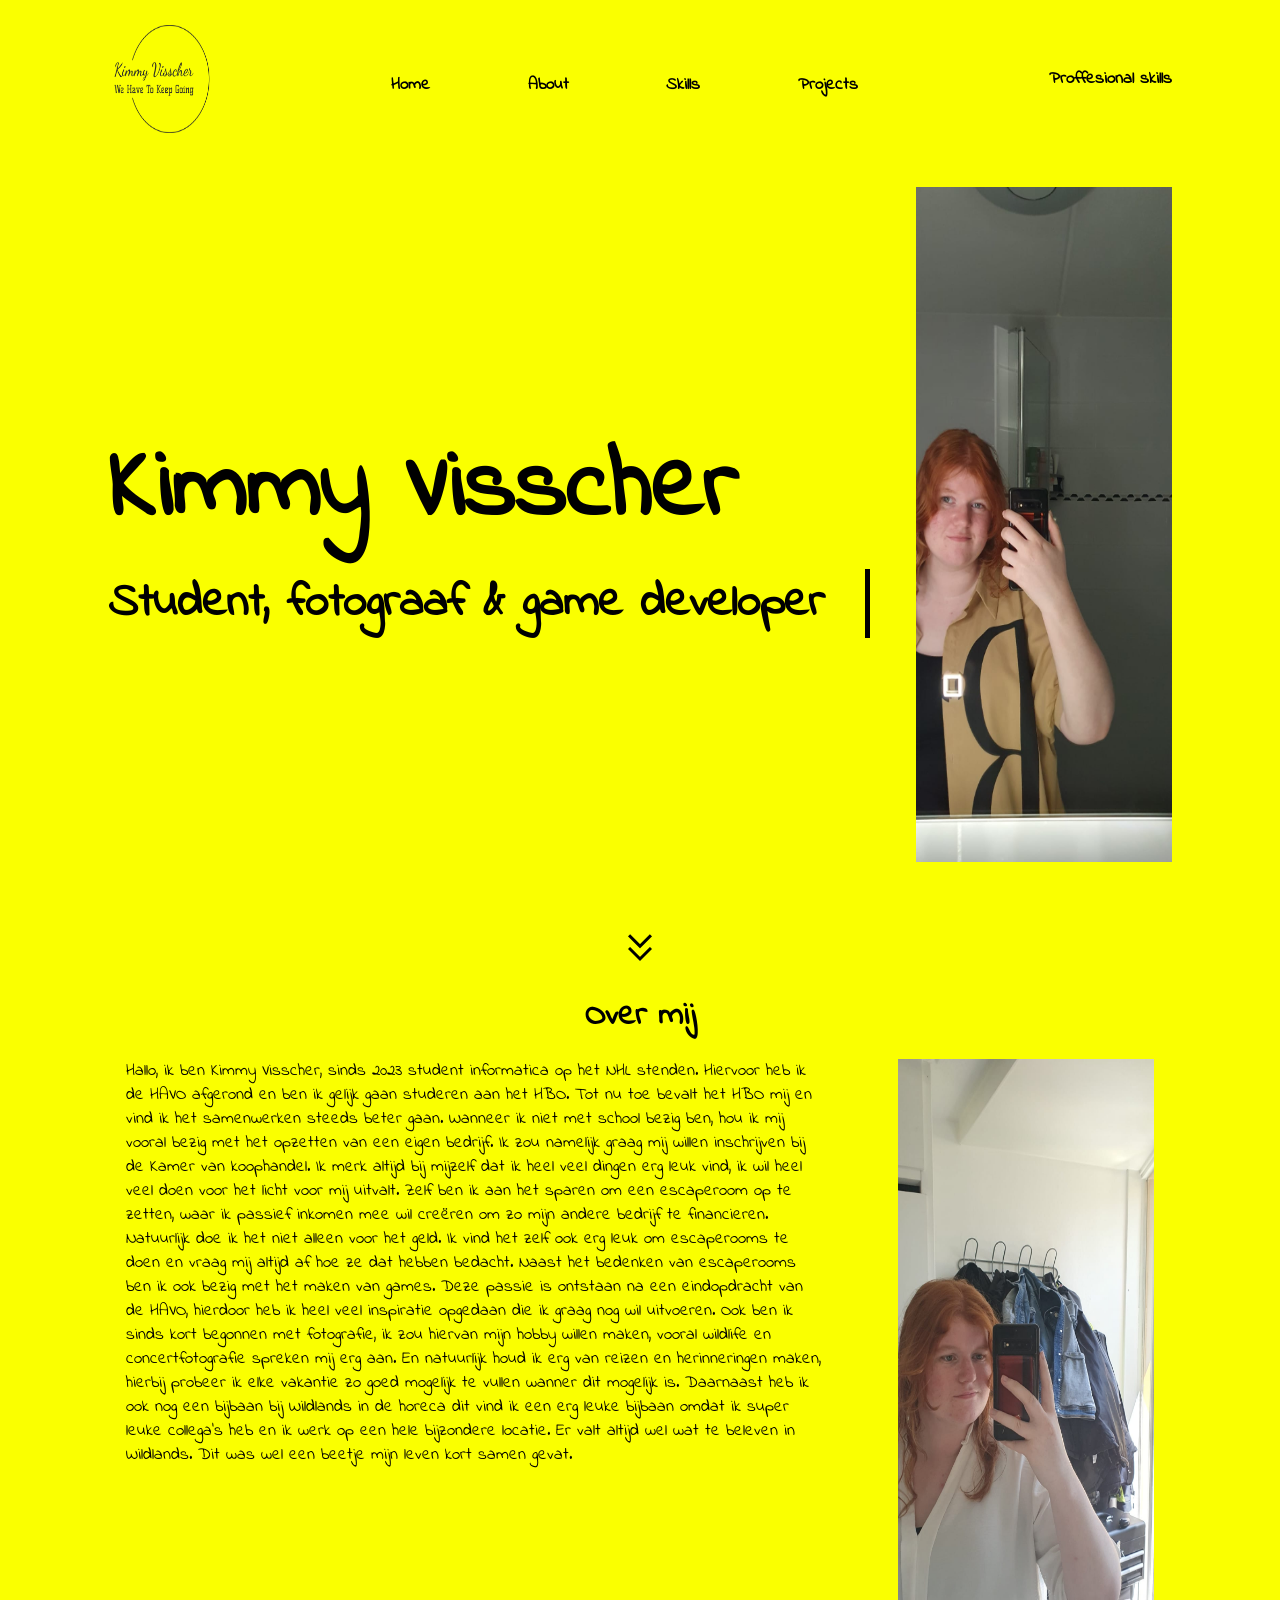
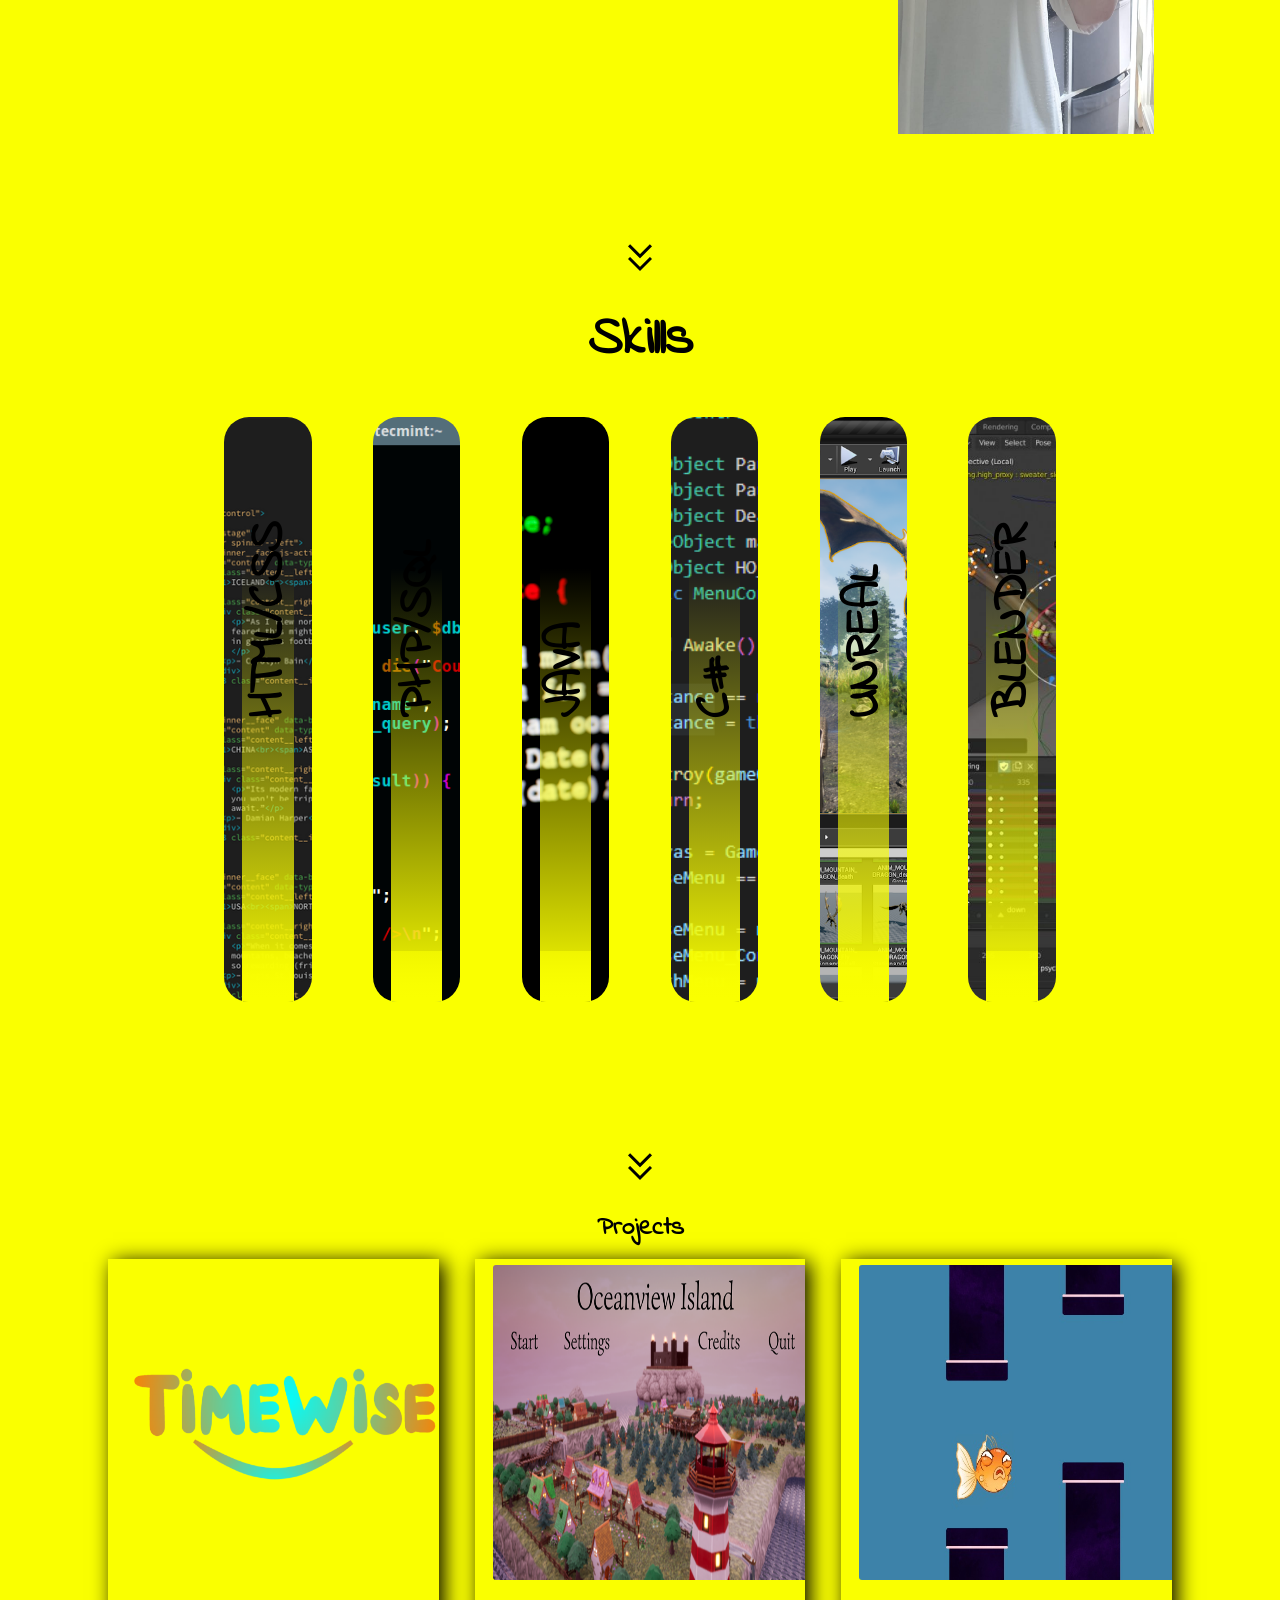
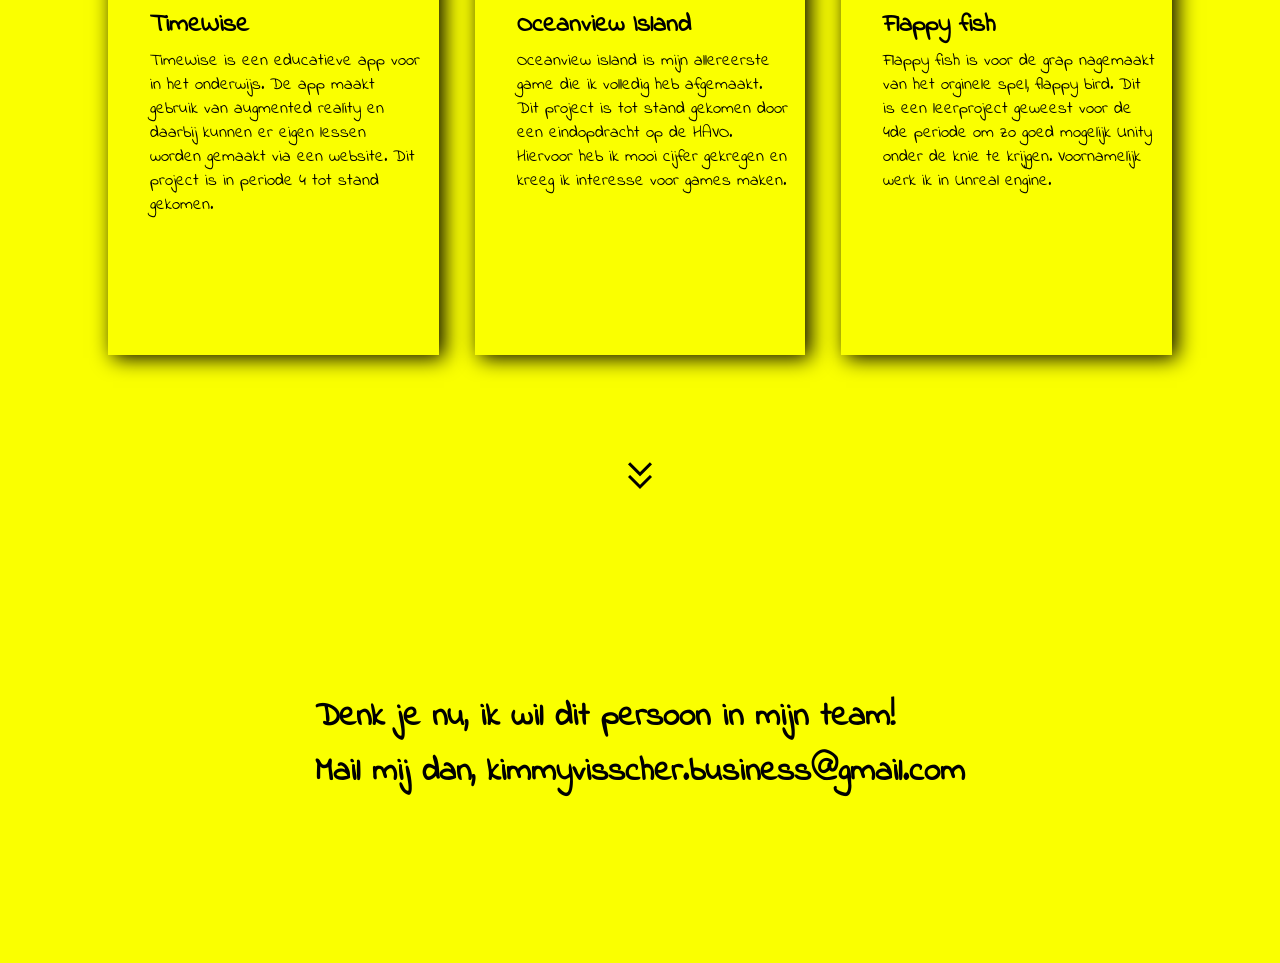
==== index.html @ f7090be5 "added the profskills website" ====
<!DOCTYPE html>
<html lang="en">
<head>
    <meta charset="UTF-8">
    <meta name="viewport" content="width=device-width, initial-scale=1.0">
    <title>Kimmy Visscher</title>
    <link rel="stylesheet" href="./style/style.css">
    <link rel="shortcut icon" type="image/png" href="./images/kimmy-visscher-low-resolution-color-logo.png">
</head>
<body>
    <div id="mainContainer">
        <header>
            <img src="images/kimmy-visscher-low-resolution-logo-color-on-transparent-background.png" alt="Logo">
            <nav>
                <ul>
                    <li><a href="#">Home</a></li>
                    <li><a href="#about">About</a></li>
                    <li><a href="#skills">Skills</a></li>
                    <li><a href="#projects">Projects</a></li>
                </ul>
            </nav>
            <div class="contact">
                <a href="proffSkills/proffSkills.html">Proffesional skills</a>
            </div>
        </header>
        <section class="heroBanner">
            <div class="heroText">
                <h1>Kimmy Visscher</h1>
                <h2>Student, fotograaf & game developer</h2>
            </div>
            <div class="heroImg">
                <img src="./images/Kimmy.jpeg" alt="heroImage">
            </div>
        </section>
        <div class="arrow">
            <a href="#about"> 
                <img src="./images/down_arrow.png" alt="arrow"> 
            </a>
        </div>
        <div id="about">
            <h1>Over mij</h1>
            <section class="aboutSection">
                <div class="aboutText">
                    <p>Hallo, ik ben Kimmy Visscher, sinds 2023 student informatica op het NHL stenden. Hiervoor heb ik de HAVO afgerond en ben ik gelijk gaan studeren aan het HBO. Tot nu toe bevalt het HBO mij en vind ik het samenwerken steeds beter gaan. Wanneer ik niet met school bezig ben, hou ik mij vooral bezig met het opzetten van een eigen bedrijf. Ik zou namelijk graag mij willen inschrijven bij de Kamer van koophandel. Ik merk altijd bij mijzelf dat ik heel veel dingen erg leuk vind, ik wil heel veel doen voor het licht voor mij uitvalt. Zelf ben ik aan het sparen om een escaperoom op te zetten, waar ik passief inkomen mee wil creëren om zo mijn andere bedrijf te financieren. Natuurlijk doe ik het niet alleen voor het geld. Ik vind het zelf ook erg leuk om escaperooms te doen en vraag mij altijd af hoe ze dat hebben bedacht. Naast het bedenken van escaperooms ben ik ook bezig met het maken van games. Deze passie is ontstaan na een eindopdracht van de HAVO, hierdoor heb ik heel veel inspiratie opgedaan die ik graag nog wil uitvoeren. Ook ben ik sinds kort begonnen met fotografie, ik zou hiervan mijn hobby willen maken, vooral wildlife en concertfotografie spreken mij erg aan. En natuurlijk houd ik erg van reizen en herinneringen maken, hierbij probeer ik elke vakantie zo goed mogelijk te vullen wanner dit mogelijk is. Daarnaast heb ik ook nog een bijbaan bij Wildlands in de horeca dit vind ik een erg leuke bijbaan omdat ik super leuke collega's heb en ik werk op een hele bijzondere locatie. Er valt altijd wel wat te beleven in Wildlands. Dit was wel een beetje mijn leven kort samen gevat.</p>
                </div>
                <div class="aboutImage">
                    <img src="./images/kimmyv2.jpeg" alt="wortel">
                </div>
            </section>
        </div>
        <div class="arrow">
            <a href="#skills"> 
                <img src="./images/down_arrow.png" alt="arrow"> 
            </a>
        </div>
        <section class="skillsSection" id="skills">
            <h1>Skills</h1>
            <!--Cards-->
            <div class="cardContainer">
                <div class="cards row">
                    <div class="card row">
                        <div class="cardBody">
                            <div class="title">
                                <h2>HTML/CSS</h2>
                            </div>
                            <p>Ik ben in aanmerking gekomen met HTML / CSS toen ik op de HAVO zat, hierbij moesten wij ook al websites maken als eindopdracht. Ik heb er nu ongeveer 3 jaar ervaring mee.</p>
                        </div>
                    </div>
                    <div class="card row">
                        <div class="cardBody">
                            <div class="title">
                                <h2>PHP/SQL</h2>
                            </div>
                            <p>Met PHP en SQL heb ik nu ongeveer 1 jaar ervaring. Hier ben ik binnen de opleiding mee in aanmerking gekomen.</p>
                        </div>
                    </div>
                    <div class="card row">
                        <div class="cardBody">
                            <div class="title">
                                <h2>JAVA</h2>
                            </div>
                            <p>Ik ben nu ongeveer een half jaar bezig met JAVA. Na lang geoefend ben ik hier steeds beter in geworden. En vind ik het een makkelijke taal om mee te werken.</p>
                        </div>
                    </div>
                    <div class="card row">
                        <div class="cardBody">
                            <div class="title">
                                <h2>C#</h2>
                            </div>
                            <p>Sinds kort ben ik begonnen met het leren van C#, dit was nodig om ons project TimeWise werkelijk te maken. Ik ben hier ongeveer 2 maanden mee bezig geweest.</p>
                        </div>
                    </div>
                    <div class="card row">
                        <div class="cardBody">
                            <div class="title">
                                <h2>Unreal</h2>
                            </div>
                            <p>Sinds HAVO 5 ben ik met Unreal engine gaan werken, dit vind ik een erg fijn programma. Omdat het vele nieuwe updates levert en ik hier mijn ideeën voor games werkelijk kan maken. Ik heb hier 2 jaar ervaring mee.</p>
                        </div>
                    </div>
                    <div class="card row">
                        <div class="cardBody">
                            <div class="title">
                                <h2>Blender</h2>
                            </div>
                            <p>Met Blender heb ik al veel projecten mee gedraaid. Zelf vind ik het een erg makkelijk programma. Het is gratis en kan meer dan de meeste betaalde programma's. Wanneer ik iets nodig heb in 3d maak ik het zelf in Blender. Hier werk ik nu 4 jaar mee.</p>
                        </div>
                    </div>
                </div>
            </div>
            <!--End cards-->
        </section>
        <div class="arrow">
            <a href="#projects">    
                <img src="./images/down_arrow.png" alt="arrow"> 
            </a>
        </div>
        <section class="projectSection" id="projects">
            <h1>Projects</h1>
            <div class="boxContainer">
                <div class="box">
                    <img src="./images/AppLogoPNG 2.png" alt="timewise">   
                    <div class="intro">
                        <h1>TimeWise</h1>
                        <p>TimeWise is een educatieve app voor in het onderwijs. De app maakt gebruik van augmented reality en daarbij kunnen er eigen lessen worden gemaakt via een website. Dit project is in periode 4 tot stand gekomen.</p>
                    </div>
                </div>
                <div class="box">
                    <img src="./images/OceanView.png" alt="OceanviewIsland">   
                    <div class="intro">
                        <h1>Oceanview Island</h1>
                        <p>Oceanview island is mijn allereerste game die ik volledig heb afgemaakt. Dit project is tot stand gekomen door een eindopdracht op de HAVO. Hiervoor heb ik mooi cijfer gekregen en kreeg ik interesse voor games maken.</p>
                    </div>
                </div>  
                <div class="box">
                    <img src="./images/flappyFish.jpeg" alt="flappy fish">   
                    <div class="intro">
                        <h1>Flappy fish</h1>
                        <p>Flappy fish is voor de grap nagemaakt van het orginele spel, flappy bird. Dit is een leerproject geweest voor de 4de periode om zo goed mogelijk Unity onder de knie te krijgen. Voornamelijk werk ik in Unreal engine. </p>
                    </div>
                </div>  
            </div>
        </section>
        <div class="arrow">
            <a href="#footer"> 
                <img src="./images/down_arrow.png" alt="arrow"> 
            </a>
        </div>
        <footer id="footer">
            <div class="footerText">
                <h1>Denk je nu, ik wil dit persoon in mijn team!</h1> 
                <h1>Mail mij dan, kimmyvisscher.business@gmail.com</h1>
            </div>
        </footer>
    </div>
</body>
</html>
---- style/style.css ----
@font-face {
    font-family: indieFlower;
    src: url("../fonts/IndieFlower-Regular.ttf");
}

*{
    padding: 0;
    font-family: indieFlower;
    margin: 0.7vh 2vh 0vh 2vh;
}

body{
    font-size: 1.3vw;
    background-color: #FAFF00;
}

html{
    scroll-behavior: smooth;
}

#mainContainer{
    display: grid;
    grid-template-columns: repeat(6, 1fr);
}

header{
    grid-column: 1/7;
    display: flex;
    justify-content: space-between;
    align-items: center;
    font-weight: bold;
}

header > nav > ul{
    display: flex;
    list-style: none;
    gap: 2vw;
}

header > img{
    height: 12vh;
    width: 10vw;
}

a{
    text-decoration: none;
    color: black;
}

.heroImg > img{
    height: 75vh;
    width: 20vw;
}

.heroBanner{
    grid-column: 1/7;
    height: 85vh; /*92*/
    display: flex;
    justify-content: space-between;
    align-items: center;
}

.heroText > h1{
    font-size: 11vh;
}

.heroText > h2{
    border-right: 5px solid;
    width: 100%;
    white-space: nowrap;    
    overflow: hidden;
    animation: 
        typing 2s steps(34),
        cursor .4s step-end infinite alternate;
}

@keyframes cursor{
    50% { border-color: transparent }
}

@keyframes typing{
    from { width: 0 }
}

.heroText{
    font-size: 3.5vh;
}

.arrow{
    grid-column: 1/7;
   display: flex;
   justify-content: center;
   align-items: center;
}

#about{
    grid-column: 1/7;
    height: 92vh;
}

#about > h1{
    display: flex;
    justify-content: center;
}

.aboutSection{
    display: flex;
}

.aboutImage > img{
    height: 75vh;
    width: 20vw;
}

.skillsSection{
    grid-column: 1/7;
    height: 92vh;
}

#skills > h1{
    display: flex;
    justify-content: center;
    font-size: 6vh; 
}

.row{
    display: flex;
}

.cardContainer{
    max-width: 90%;
    margin: 0 auto;
    grid-column: 1/7;
    display: flex;
    justify-content: center;
    align-items: flex-end;
}

/* cards */ 
.cards{
    flex-wrap: wrap;
    gap: 2vw;
    padding: 2vw 0;
}

.card{
    align-items: flex-end;
    justify-content: center;
    position: relative;
    max-width: 7.813vw;
    min-height: 65vh;
    text-align: center;
    overflow: hidden;
    cursor: pointer;
    background-image: url("../images/html.png");
    background-position: center;
    background-repeat: no-repeat;
    background-size: cover;
    border-radius: 25px;
    -webkit-border-radius: 25px;
    -moz-border-radius: 25px;
    -ms-border-radius: 25px;
    -o-border-radius: 25px;
    transition: max-width 0.5s ease-in-out;
    -webkit-transition: max-width 0.5s ease-in-out;
    -moz-transition: max-width 0.5s ease-in-out;
    -ms-transition: max-width 0.5s ease-in-out;
    -o-transition: max-width 0.5 ease-in-out;
}

.card:nth-of-type(2){
    background-image: url("../images/Php.png")
}

.card:nth-of-type(3){
    background-image: url("../images/java.jpg")
}

.card:nth-of-type(4){
    background-image: url("../images/java.png")
}

.card:nth-of-type(5){
    background-image: url("../images/unreal.png")
}

.card:nth-of-type(6){
    background-image: url("../images/blender.jpg")
}

.card:hover{
    max-width: 15vw;
}

.cardBody{
    background: linear-gradient(180deg, rgba(251, 255, 0, 0.658) 0%, #FAFF00 100%);
    padding: 2vw;
}

.title{
    background: linear-gradient(180deg, rgba(250, 255, 0, 0) 25%, #FAFF00 100%);
    position: absolute;
    inset: 0;
}

.card:hover .title{
    all: unset;
}

.title > h2{
    font-size: clamp(38px, 5vw, 48px);
    color: black;
    text-transform: uppercase;
    white-space: nowrap;
    margin: 0;
    transform: rotate(-90deg) translateX(-18.229vw);
    -webkit-transform: rotate(-90deg) translateX(-18.229vw);
    -moz-transform: rotate(-90deg) translateX(-18.299vw);
    -ms-transform: rotate(-90deg) translateX(-18.229vw);
    -o-transform: rotate(-90deg) translateX(-18.229vw);
}

.card:hover .title > h2{
    padding-bottom: 0.5em;
    transform: unset;
    -webkit-transform: unset;
    -moz-transform: unset;
    -ms-transform: unset;
    -o-transform: unset;
}

.cardBody > p{
    position: absolute;
    font-size: 0.938vw;
    color: black;
    margin: 0;
    max-height: 0;
    opacity: 0;
    transition: max-height 0.3s ease-in-out;
    -webkit-transition: max-height 0.3s ease-in-out;
    -moz-transition: max-height 0.3s ease-in-out;
    -ms-transition: max-height 0.3s ease-in-out;
    -o-transition: max-height 0.3s ease-in-out;
}

.card:hover .cardBody > p{
    position: relative;
    opacity: 1;
    max-height: 100%;
    transition-delay: 0.3s;
}

/* end cards */

.projectSection{
    grid-column: 1/7;
    height: 92vh;
}

#projects > h1{
    display: flex;
    justify-content: center;
}

.boxContainer{
    display: flex;
    
}

.box > img{
    height: 35vh;
    width: 25vw;
    border-radius: 3px;
}

.box{
    box-shadow: 5px 3px 20px black;
    overflow: hidden;
}

.intro{
    height: 40vh;
    width: 25vw;
    padding: 6px;
    box-sizing: border-box;
    background: rgba(251, 255, 0, 0.658);
    transition: .5s;
}


footer{
    grid-column: 1/7;
    height: 50vh;
    display: flex;
    justify-content: center;
    align-items: center;
}


/* professional skills page */

.headerProfIndex{
    grid-column: 1/7;
    display: flex;
    justify-content: center;
    border-bottom: 2px solid black;
}

.headerProf{
    grid-column: 1/7;
    display: flex;
    justify-content: space-between;
    border-bottom: 2px solid black;
}

.heroProf{
    grid-column: 1/7;
    display: flex;
    justify-content: center;
    align-items: center;
    height: 80vh;
}

.heroProf > img{
    height: 65vh;
    width: 25vw;
}

#profPort{
    height: 96vh;
}

#profPort > h1{
    display: flex;
    justify-content: center;
    padding-bottom: 8vh;
}

.profContainer{
    display: flex;
    justify-content: center;
    flex-wrap: wrap;
    gap: 4vw;
    align-items: center;
}

.profBoxes{
    display: flex;
    justify-content: center;
    align-items: center;
    height: 15vh;
    width: 10vw;
    background-color: #FAFF00;
    border-radius: 40px;
    font-size: 2vh; 
    border: 4px solid black;
}

.profBoxes:hover{
    background-color: white;
}

.pdf > object{
    height: 87vh;
    width: 92vw;
}

iframe{
    height: 87vh;
    width: 92vw;
}

.textTar{
    display: flex;
    justify-content: center;
    margin-bottom: 18vh;
}

.textTar > h1{
    font-size: 3em;
}

.countdown{
    display: flex;
}

.countdown div{
    position: relative;
    width: 20vw;
    height: 25vh;
    line-height: 25vh;
    text-align: center;
    background: #333;
    color: #FAFF00;
    margin: 0 5vw;
    font-size: 2em;
    font-weight: 500;
}

.countdown div:before{
    content: '';
    position: absolute;
    bottom: -15vh;
    left: 0;
    width: 100%;
    height: 15vh;
    background: #FAFF00;
    color: #333;
    font-style: 0.35em;
    line-height: 10vh;
    font-weight: 300;
}

.countdown #day:before{
    content: 'Dagen';
}

.countdown #hour:before{
    content: 'Uren';
}

.countdown #minute:before{
    content: 'Minuten';
}

.countdown #seconds:before{
    content: 'Seconden';
}
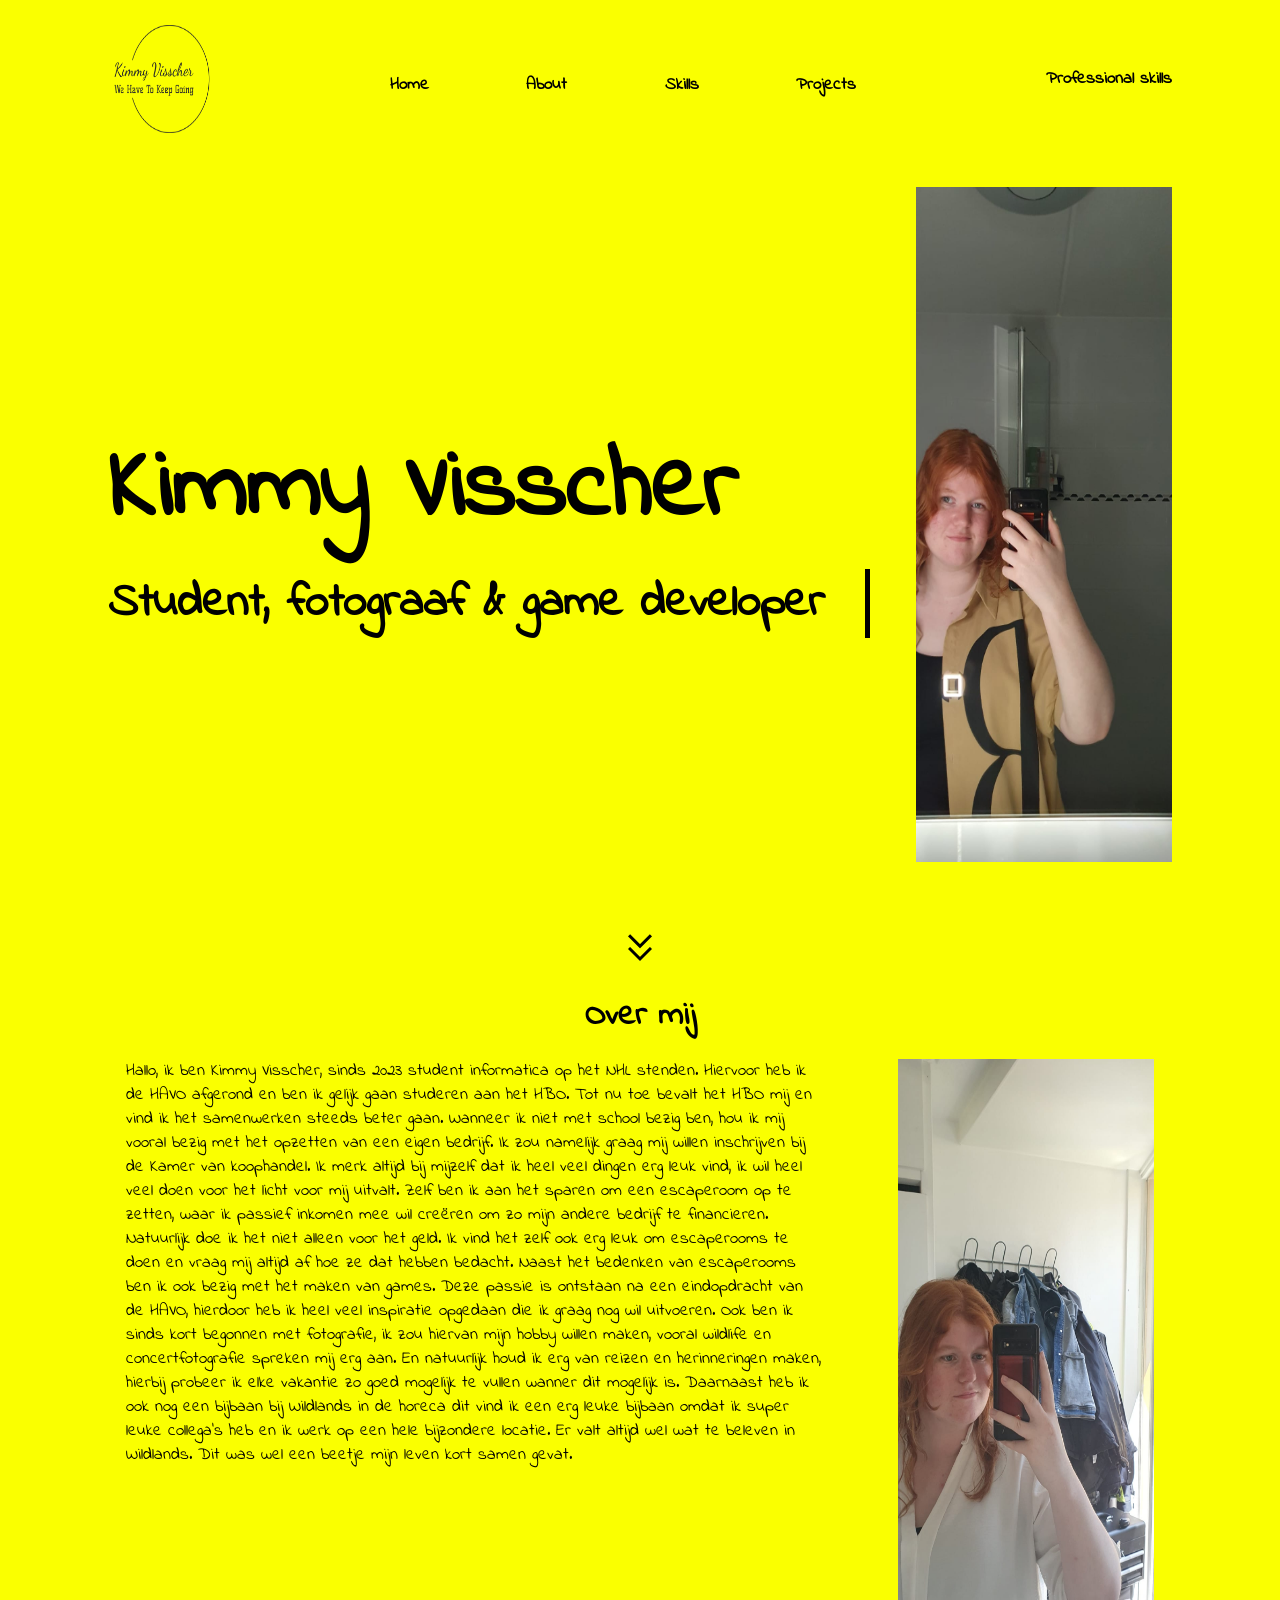
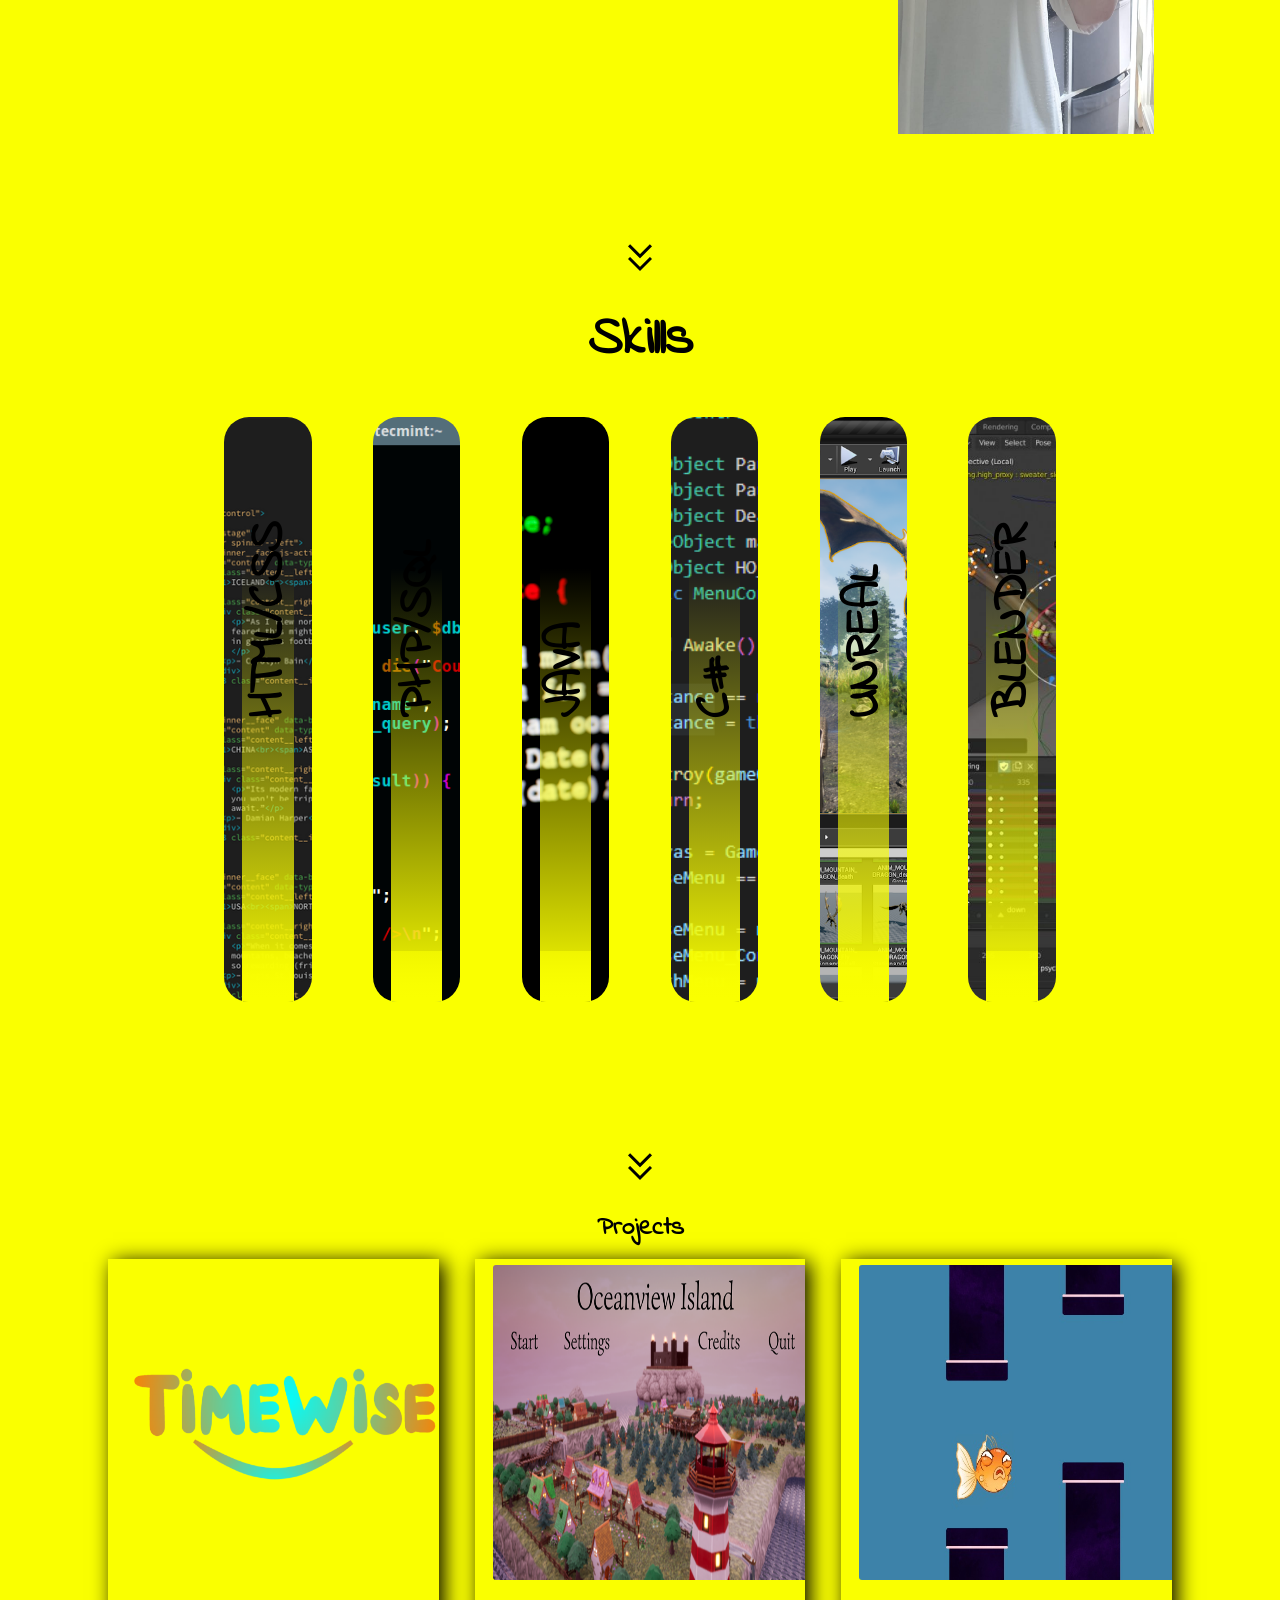
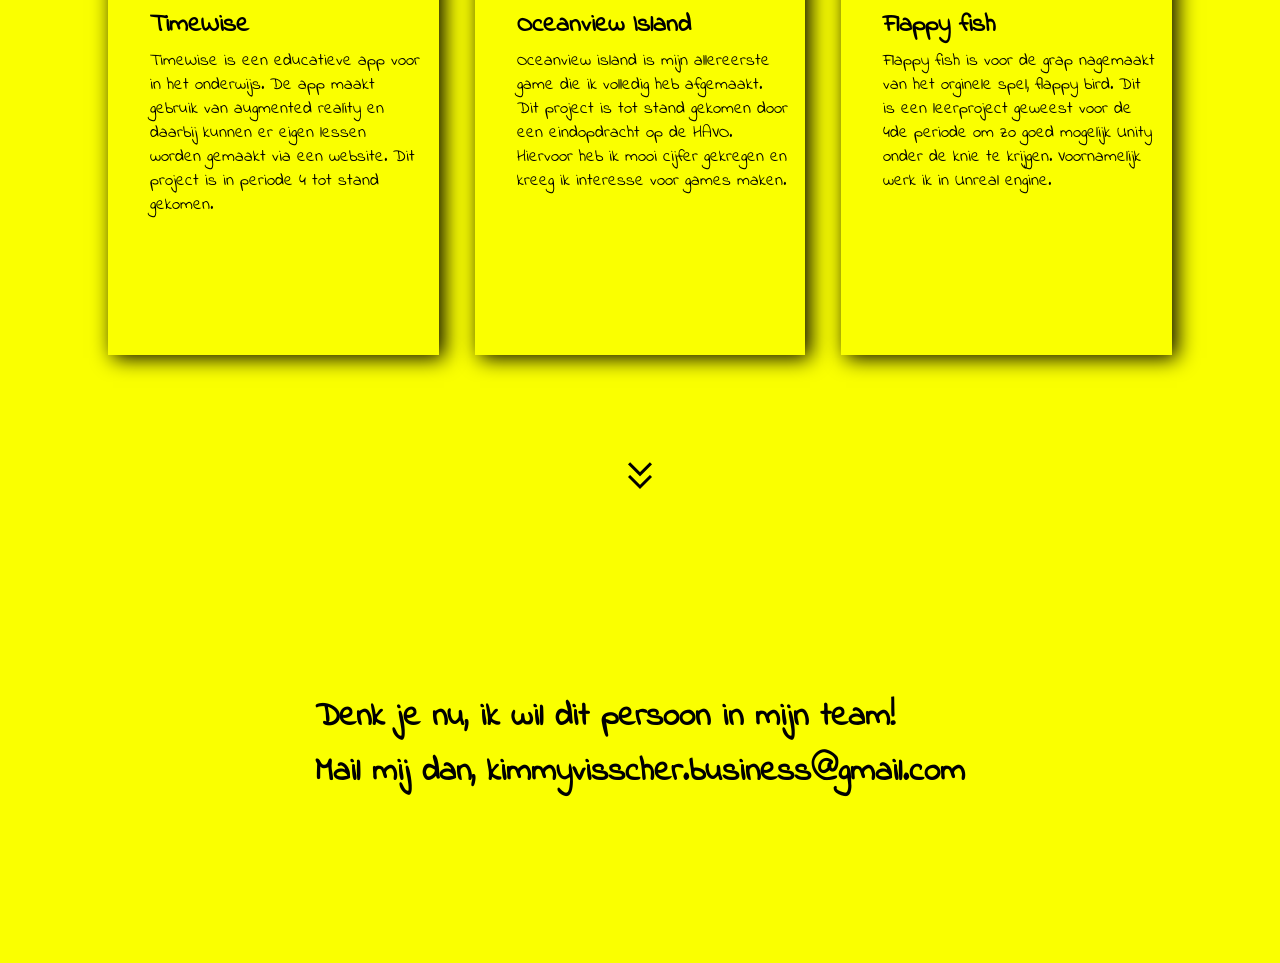
==== commit 30c1cd4d: "added the ethiek page" ====
--- a/index.html
+++ b/index.html
@@ -20,7 +20,7 @@
                 </ul>
             </nav>
             <div class="contact">
-                <a href="proffSkills/proffSkills.html">Proffesional skills</a>
+                <a href="proffSkills/proffSkills.html">Professional skills</a>
             </div>
         </header>
         <section class="heroBanner">
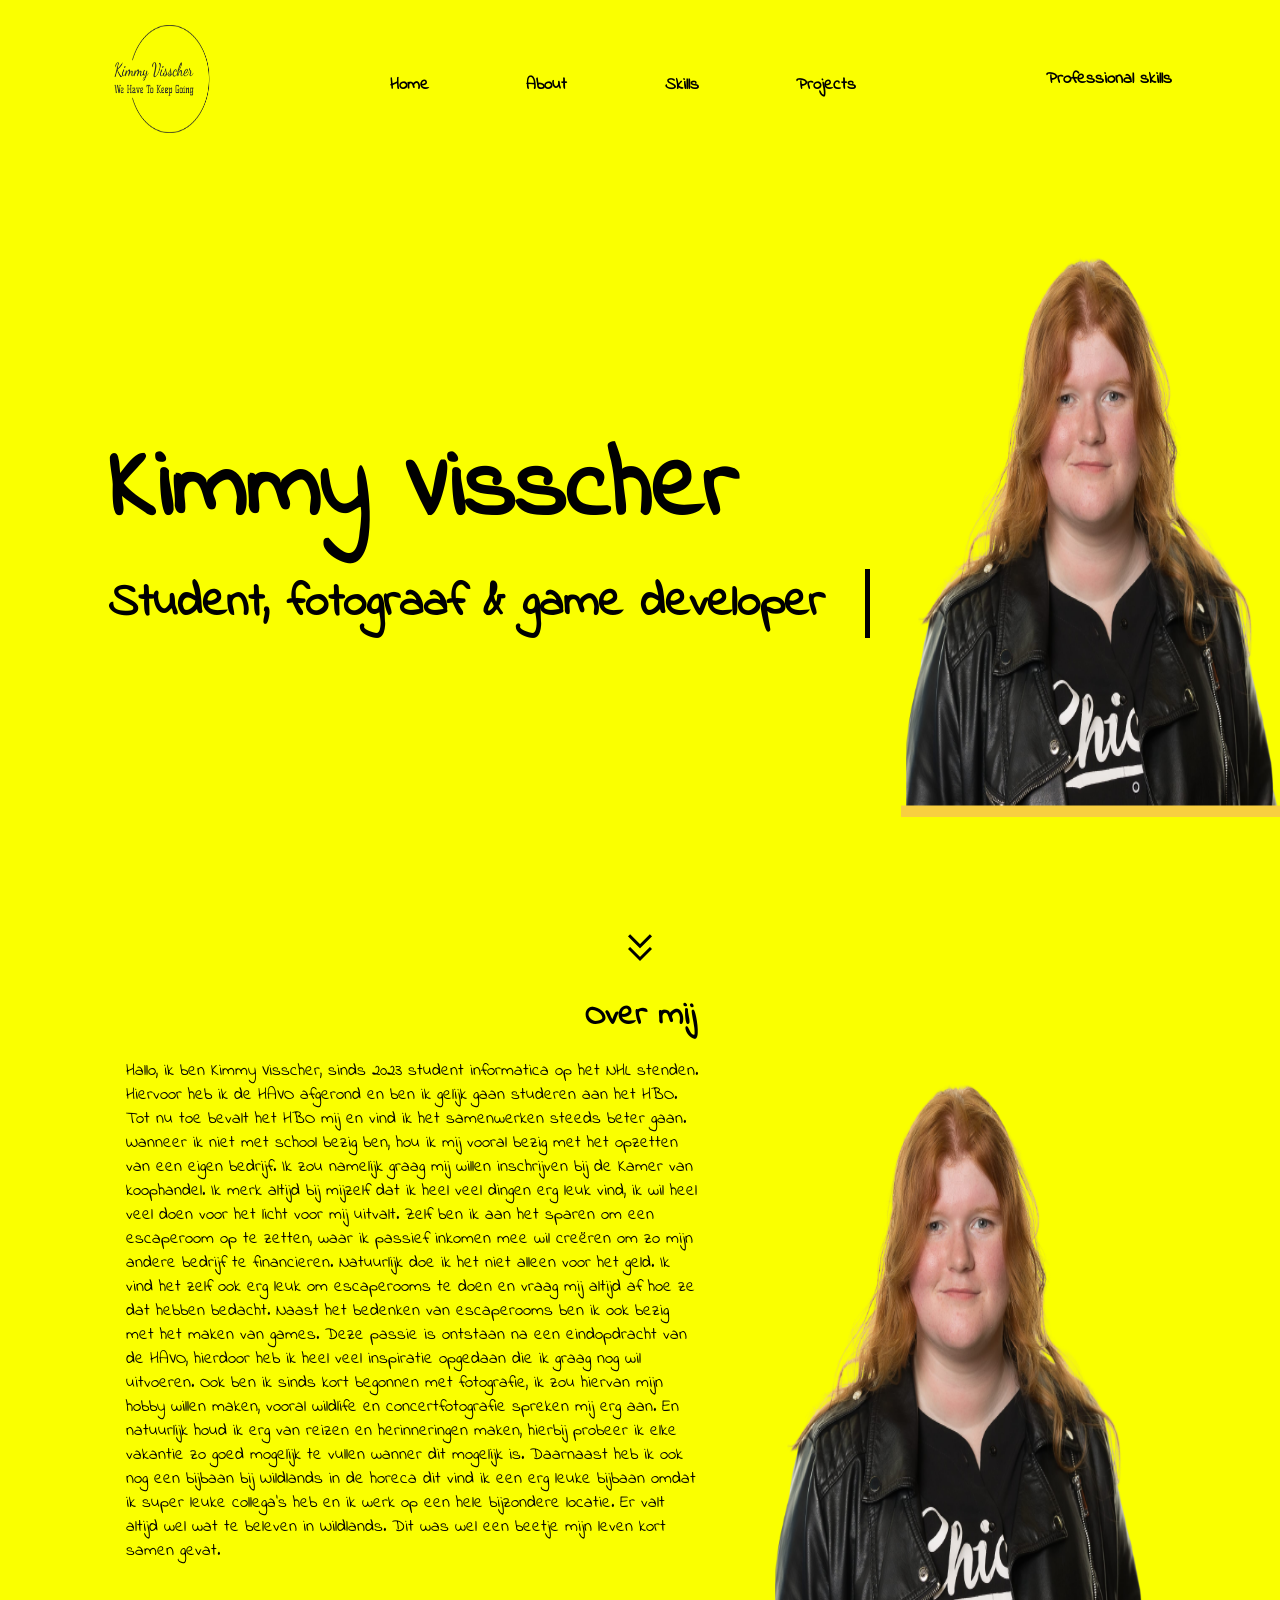
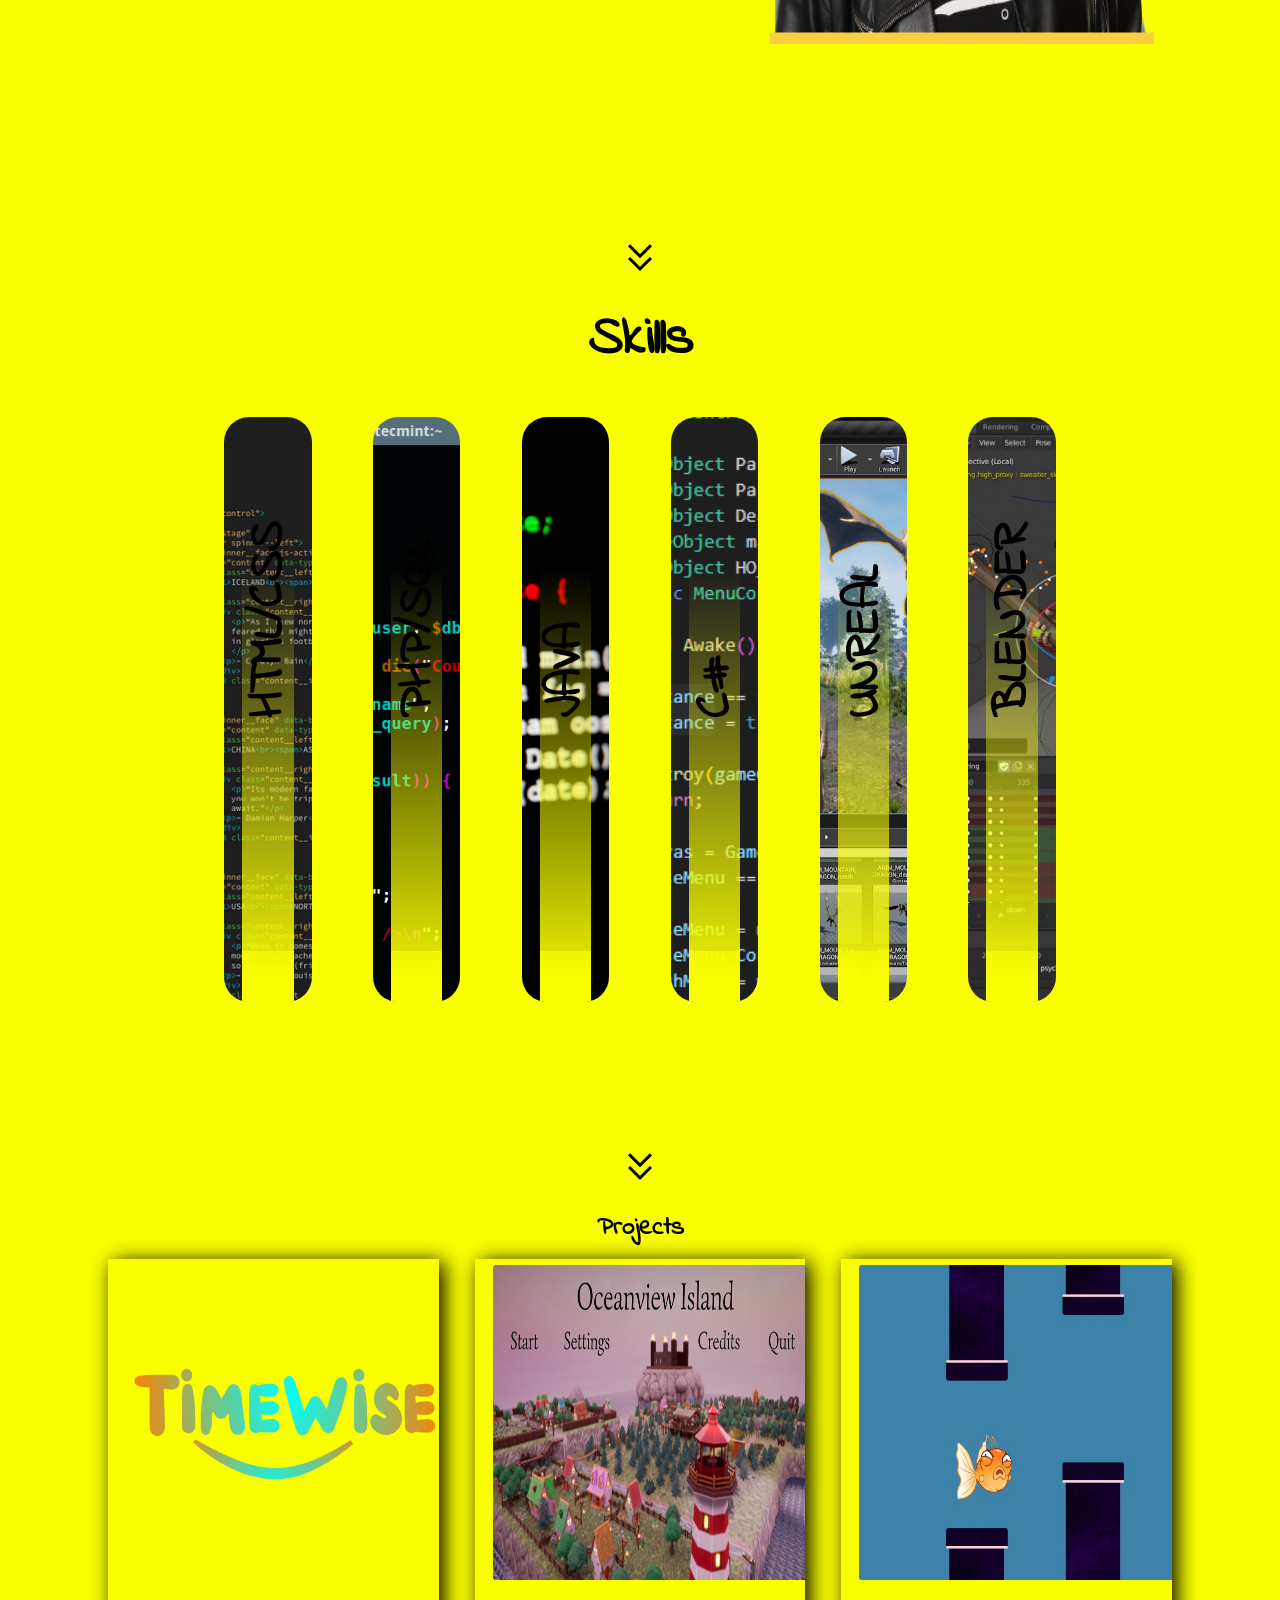
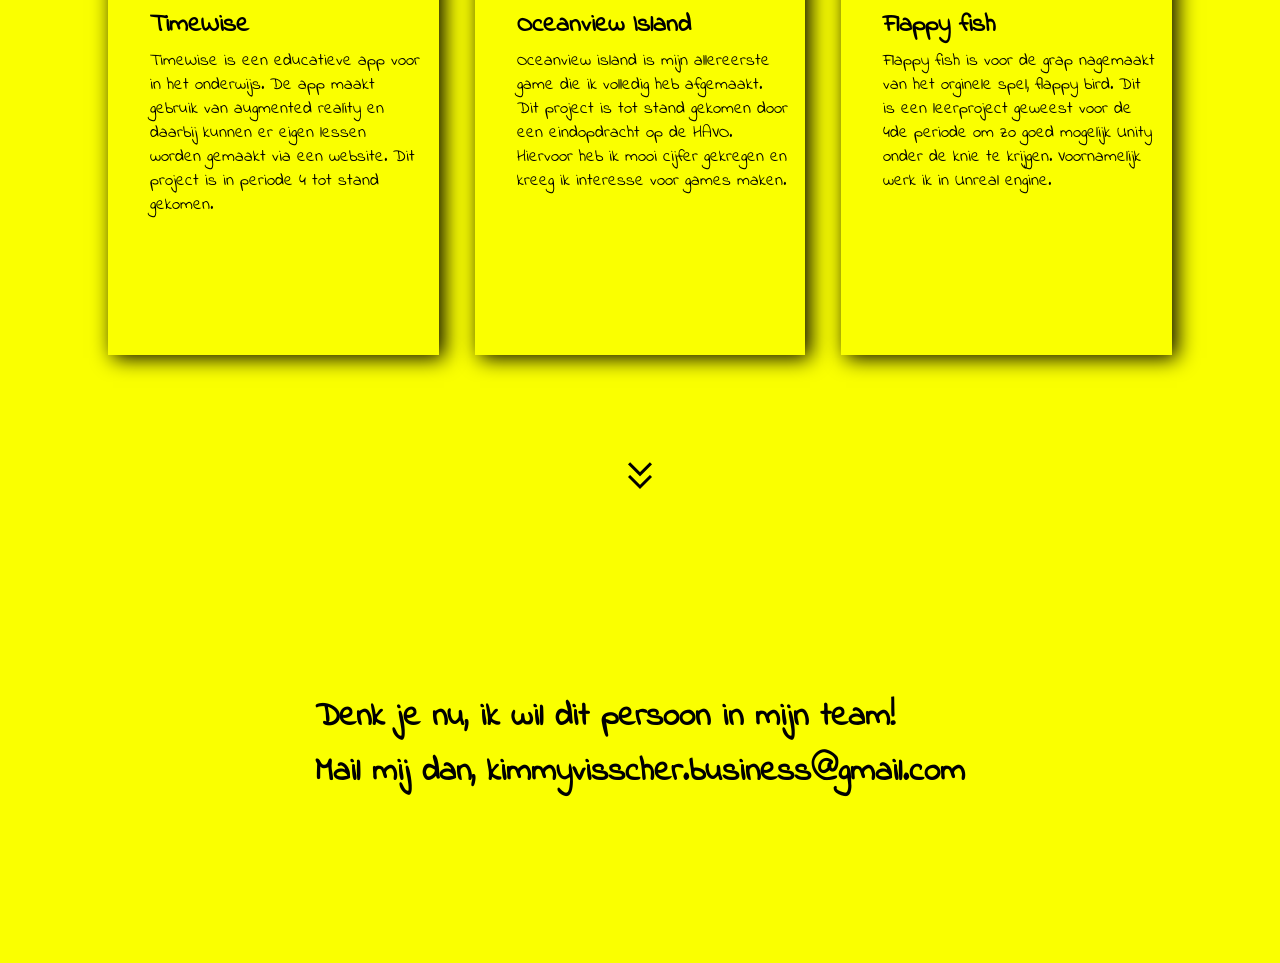
==== commit df70dedd: "added feedback and images" ====
--- a/index.html
+++ b/index.html
@@ -29,7 +29,7 @@
                 <h2>Student, fotograaf & game developer</h2>
             </div>
             <div class="heroImg">
-                <img src="./images/Kimmy.jpeg" alt="heroImage">
+                <img src="./images/heroImg.png" alt="heroImage">
             </div>
         </section>
         <div class="arrow">
@@ -44,7 +44,7 @@
                     <p>Hallo, ik ben Kimmy Visscher, sinds 2023 student informatica op het NHL stenden. Hiervoor heb ik de HAVO afgerond en ben ik gelijk gaan studeren aan het HBO. Tot nu toe bevalt het HBO mij en vind ik het samenwerken steeds beter gaan. Wanneer ik niet met school bezig ben, hou ik mij vooral bezig met het opzetten van een eigen bedrijf. Ik zou namelijk graag mij willen inschrijven bij de Kamer van koophandel. Ik merk altijd bij mijzelf dat ik heel veel dingen erg leuk vind, ik wil heel veel doen voor het licht voor mij uitvalt. Zelf ben ik aan het sparen om een escaperoom op te zetten, waar ik passief inkomen mee wil creëren om zo mijn andere bedrijf te financieren. Natuurlijk doe ik het niet alleen voor het geld. Ik vind het zelf ook erg leuk om escaperooms te doen en vraag mij altijd af hoe ze dat hebben bedacht. Naast het bedenken van escaperooms ben ik ook bezig met het maken van games. Deze passie is ontstaan na een eindopdracht van de HAVO, hierdoor heb ik heel veel inspiratie opgedaan die ik graag nog wil uitvoeren. Ook ben ik sinds kort begonnen met fotografie, ik zou hiervan mijn hobby willen maken, vooral wildlife en concertfotografie spreken mij erg aan. En natuurlijk houd ik erg van reizen en herinneringen maken, hierbij probeer ik elke vakantie zo goed mogelijk te vullen wanner dit mogelijk is. Daarnaast heb ik ook nog een bijbaan bij Wildlands in de horeca dit vind ik een erg leuke bijbaan omdat ik super leuke collega's heb en ik werk op een hele bijzondere locatie. Er valt altijd wel wat te beleven in Wildlands. Dit was wel een beetje mijn leven kort samen gevat.</p>
                 </div>
                 <div class="aboutImage">
-                    <img src="./images/kimmyv2.jpeg" alt="wortel">
+                    <img src="./images/heroImg.png" alt="wortel">
                 </div>
             </section>
         </div>
--- a/style/style.css
+++ b/style/style.css
@@ -48,8 +48,8 @@
 }
 
 .heroImg > img{
-    height: 75vh;
-    width: 20vw;
+    height: 65vh;
+    width: 30vw;
 }
 
 .heroBanner{
@@ -108,8 +108,8 @@
 }
 
 .aboutImage > img{
-    height: 75vh;
-    width: 20vw;
+    height: 65vh;
+    width: 30vw;
 }
 
 .skillsSection{
@@ -365,6 +365,20 @@
     width: 92vw;
 }
 
+.pdf > h1{
+    display: flex;
+    justify-content: center;
+}
+
+.audio{
+    display: flex;
+    justify-content: center;
+    align-items: center;
+    flex-direction: column;
+    margin-top: 50px;
+    gap: 30px;
+}
+
 iframe{
     height: 87vh;
     width: 92vw;
